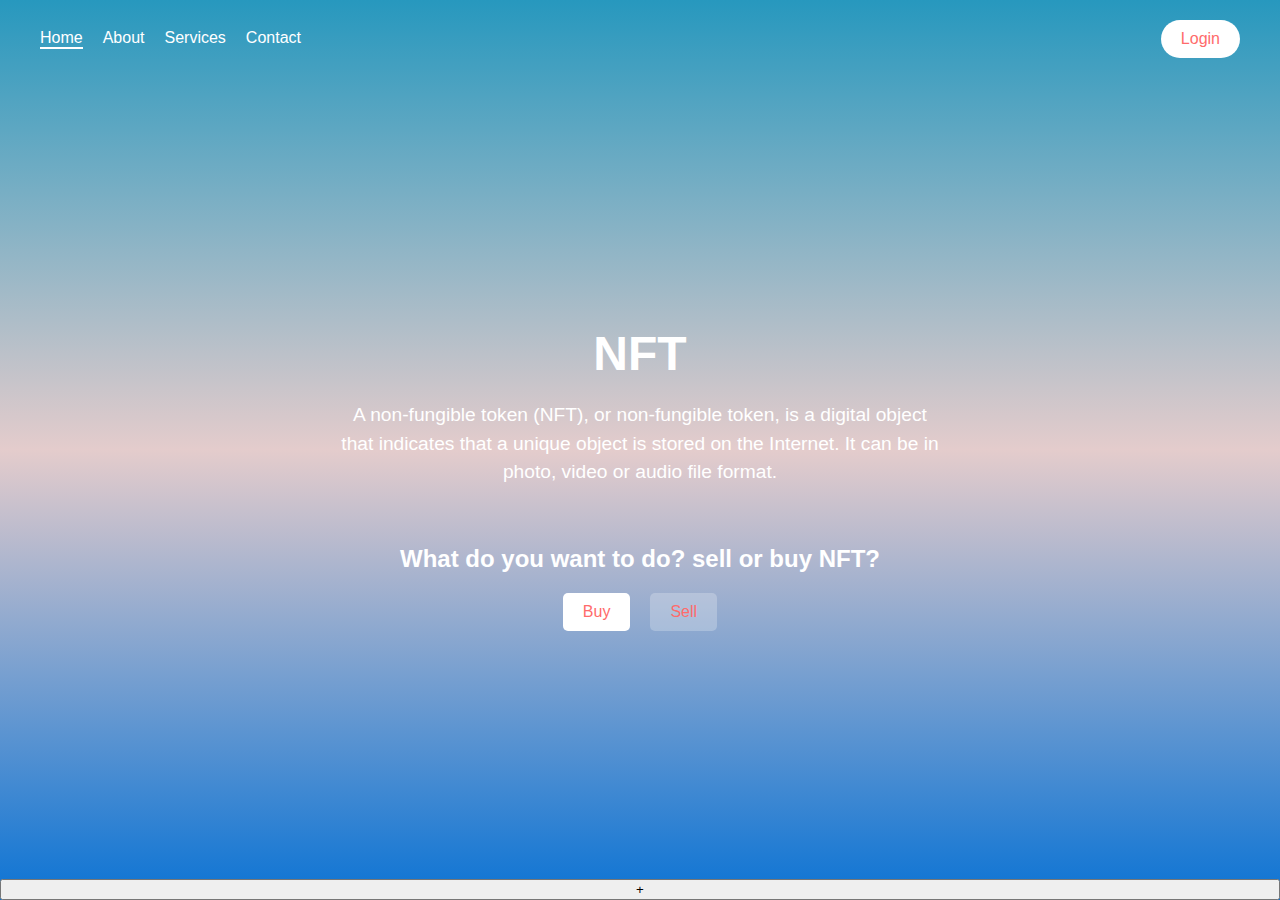
==== index.html @ 897ca7e4 "Add files via upload" ====
<!DOCTYPE html>
<html lang="en">
<head>
  <meta charset="UTF-8">
  <meta name="viewport" content="width=device-width, initial-scale=1.0">
  <title>Home</title>
  <link rel="stylesheet" href="style.css">
</head>
<link rel="shortcut icon" href="tk.jpg" type="image/x-icon">
<body>
  <header class="navbar">
    <nav class="nav">
      <a href="#" class="active">Home</a>
      <a href="#">About</a>
      <a href="#">Services</a>
      <a href="#">Contact</a>
      
    </nav>
   <a href="log.html">
    <button class="login-btn">Login</button>
   </a>
  </header>

  <main class="hero">
    <div class="content">
      <h1>NFT</h1>
      <p>
        A non-fungible token (NFT), or non-fungible token, is a digital object that indicates that a unique object is stored on the Internet. It can be in photo, video or audio file format.
      </p>
      <br>
      <h2>What do you want to do? sell or buy NFT?</h2>
      <div class="buttons">
        <a href="catalog.html">
          <button class="primary-btn">Buy</button>
        </a>
        <button class="primary-btn1">Sell</button>
      </div>
    </div>
  </main>

  
    <button class="plus-btn">+</button>
  </div>
  <script src="2js.js"></script>
</body>
</html>
---- style.css ----
/* Общие стили */
body {
    margin: 0;
    padding: 0;
    font-family: 'Arial', sans-serif;
    background: linear-gradient(180deg, #2798be 0%, #e4cccc 50%, #0b73d4 100%);
    height: 100vh;
    display: flex;
    flex-direction: column;
  }
  
  /* Навигация */
  .navbar {
    display: flex;
    justify-content: space-between;
    align-items: center;
    padding: 20px 40px;
    background: transparent;
    color: white;
  }
  
  .navbar .logo {
    font-size: 1.5em;
    font-weight: bold;
  }
  
  .navbar nav {
    display: flex;
    gap: 20px;
  }
  
  .navbar nav a {
    color: white;
    text-decoration: none;
    font-size: 1em;
  }
  
  .navbar nav a.active {
    border-bottom: 2px solid white;
  }
  
  .login-btn {
    padding: 10px 20px;
    background: white;
    border: none;
    border-radius: 20px;
    color: #ff6b6b;
    cursor: pointer;
    font-size: 1em;
  }
  
  /* Главный контент */
  .hero {
    flex: 1;
    display: flex;
    justify-content: center;
    align-items: center;
    text-align: center;
    color: white;
    position: relative;
    overflow: hidden;
  }
  
  .hero .content {
    max-width: 600px;
    z-index: 2;
  }
  
  .hero h1 {
    font-size: 3em;
    margin: 0 0 20px;
  }
  
  .hero p {
    font-size: 1.2em;
    line-height: 1.5;
    margin: 20px 0;
  }
  
  .hero .buttons {
    display: flex;
    gap: 20px;
    justify-content: center;
  }
  
  .hero .primary-btn,
  .hero .secondary-btn {
    padding: 10px 20px;
    font-size: 1em;
    border: none;
    border-radius: 5px;
    cursor: pointer;
  }
  
  .hero .primary-btn {
    background: rgb(255, 255, 255);
    color: #ff6b6b;
  }
  

  .hero .primary-btn1 {
    background: rgba(255, 255, 255, 0.242);
    color: #ff6b6b;
    padding: 10px 20px;
    font-size: 1em;
    border: none;
    border-radius: 5px;
    cursor: pointer;
  }
  


  .hero .secondary-btn {
    background: transparent;
    border: 1px solid white;
    color: white;
  }
  
  /* Плавающий аватар */
  .floating-avatar {
    position: absolute;
    bottom: 20px;
    right: 20px;
    text-align: center;
  }
  
  .floating-avatar img {
    width: 60px;
    height: 60px;
    border-radius: 50%;
    border: 2px solid white;
  }
  
  .floating-avatar .plus-btn {
    margin-top: -10px;
    padding: 10px;
    background: #ff6b6b;
    color: white;
    border: none;
    border-radius: 50%;
    cursor: pointer;
    font-size: 1.2em;
  }
  
  /* Фоновые элементы (например, пальмы) */
  .hero::before {
    content: '';
    position: absolute;
    top: 0;
    left: 0;
    width: 100%;
    height: 100%;
    background: url('background.jpg') center/cover no-repeat;
    z-index: 1;
    opacity: 0.8;
  }
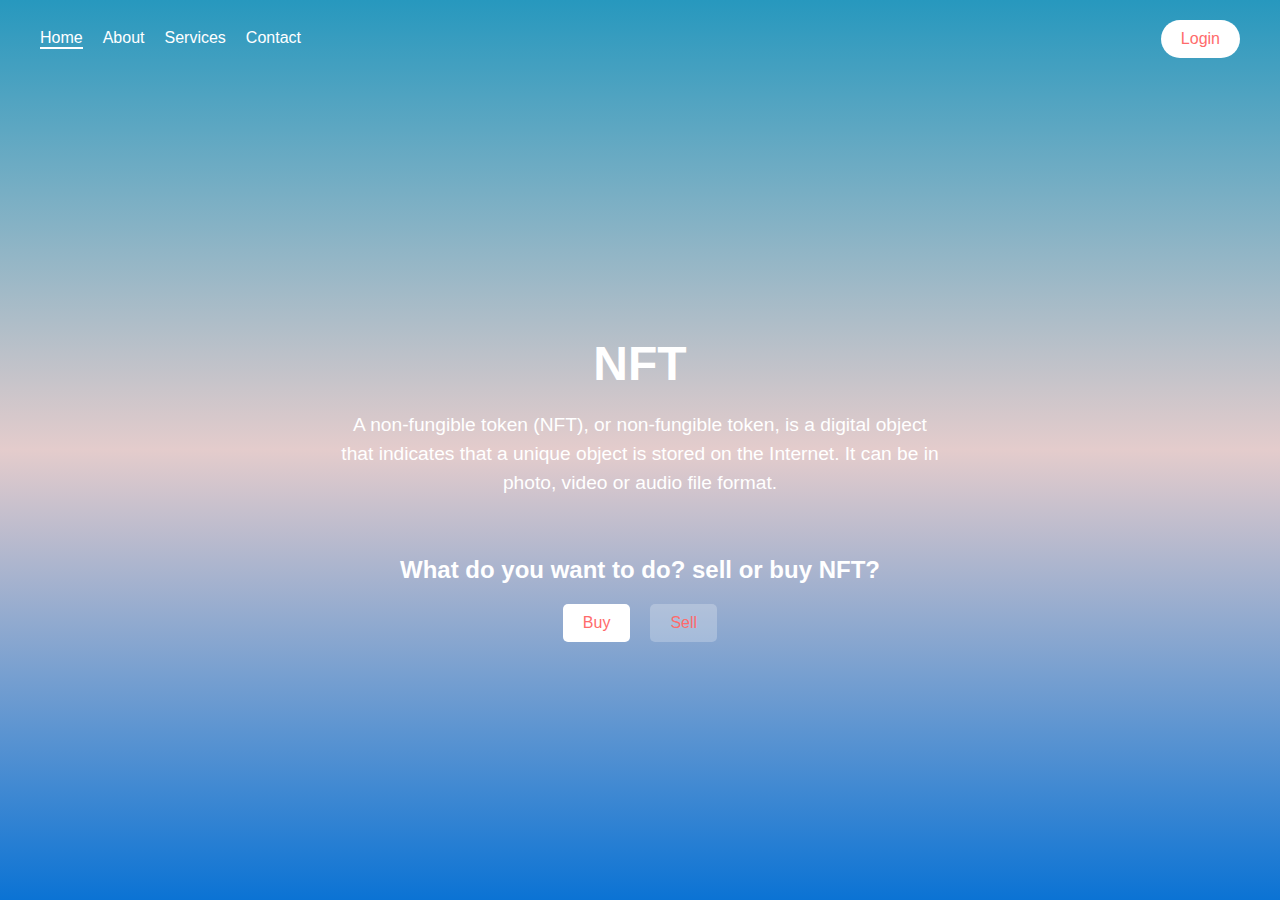
==== commit d5697fa3: "Add files via upload" ====
--- a/index.html
+++ b/index.html
@@ -39,7 +39,7 @@
   </main>
 
   
-    <button class="plus-btn">+</button>
+    
   </div>
   <script src="2js.js"></script>
 </body>
